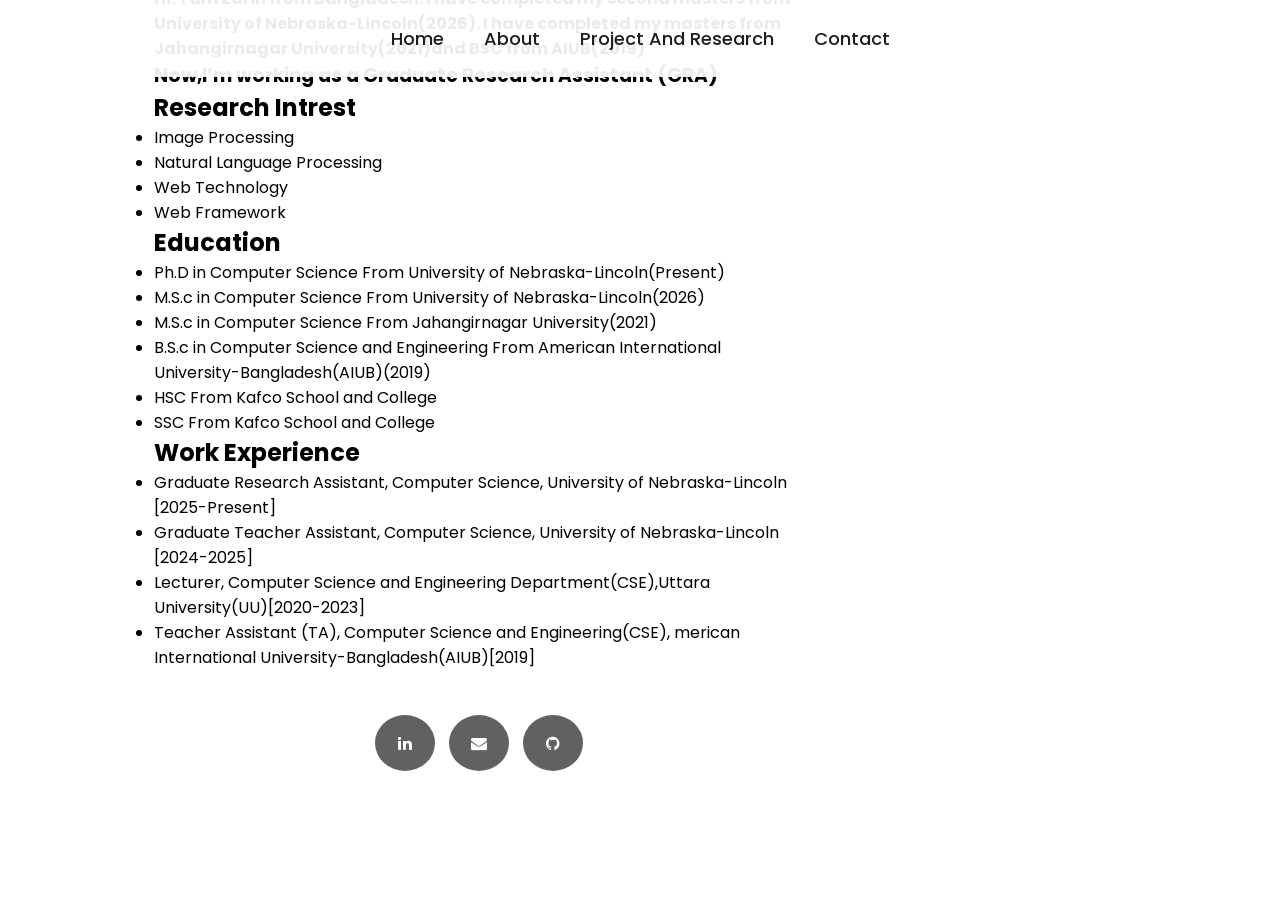
==== Other/About.html @ c78e75e3 "About.html" ====
<!DOCTYPE html>
<html lang="en">
<head>
    <meta charset="UTF-8">
    <title>Personal Portfolio Website</title>
    <!----CSS link----->
    <link rel="stylesheet" href="style.css">

		  <link rel="stylesheet" href="https://cdnjs.cloudflare.com/ajax/libs/font-awesome/4.7.0/css/font-awesome.min.css">
</head>
<body>
   
           

    <div class="hero">
             <nav>
           

            <ul>
                <li><a href="../index">Home</a></li>
                <li><a href="About">About</a></li>
                <li><a href="Research">Project And Research</a></li>
                <li><a href="Contact">Contact</a></li>
            </ul>


        </nav>
        <div class="content">
            <span class="title"></span>
			<h2>Short Biodata</h2>
            <h4>Hi! I am Zarin from Bangladesh. I have completed my second masters from University of Nebraska-Lincoln(2026). I have completed my masters from Jahangirnagar University(2021)and BSC from AIUB(2019)</h4>
            <h3>Now,I’m working as a Graduate Research Assistant (GRA) </h3>
			<h2>Research Intrest</h2>
			<div>
             <ul>
			 <li>
			Image Processing
			</li>
			<li>
			 Natural Language Processing
             </li>
			 <li>
			 Web Technology
			 </li>
             <li>
			 Web Framework
			 </li>
			</ul>
			
			<h2>Education</h2>
             <ul>
			 <li>
			 Ph.D in Computer Science From University of Nebraska-Lincoln(Present)
             </li>
			 <li>
			 M.S.c in Computer Science From University of Nebraska-Lincoln(2026)
             </li>
			<li>
			 M.S.c in Computer Science From Jahangirnagar University(2021)
             </li>
			 <li>
			 B.S.c in Computer Science and Engineering From American International University-Bangladesh(AIUB)(2019)
			 </li>
             <li>
			 HSC From Kafco School and College
			 </li>
			  <li>
			 SSC From Kafco School and College
			 </li>
			</ul>
						
			<h2>Work Experience</h2>
             <ul>
			 <li>
             Graduate Research Assistant, Computer Science, University of Nebraska-Lincoln [2025-Present]
             </li>
			<li>
             Graduate Teacher Assistant, Computer Science, University of Nebraska-Lincoln [2024-2025]
             </li>
			<li>
             Lecturer, Computer Science and Engineering Department(CSE),Uttara University(UU)[2020-2023]
             </li>
			 <li>
             Teacher Assistant (TA), Computer Science and Engineering(CSE), merican International University-Bangladesh(AIUB)[2019]
			 </li>
			</ul>
             <center>
		<footer>
			<a href="https://www.linkedin.com/in/israt-zarin/" class="fa fa-linkedin"></a>
			<a href="mailto:zarindola@gmail.com" class="fa fa-envelope"></a>
			<a href="https://github.com/ZarinIsrat" class="fa fa-github"></a>
		</footer>
		</center>	
          
        </div>
    </div>
</body>
---- Other/style.css ----
@import url('https://fonts.googleapis.com/css2?family=Poppins:wght@400;500;600;700&display=swap');

*{
    margin:0;
    padding:0;
    box-sizing:border-box;
    font-family:'Poppins',sans-serif;
}

a{
    text-decoration:none;
}

/*=========================
        HERO SECTION
=========================*/
.hero{
    width:100%;
    min-height:100vh;
    background:url(img/bg1.jpg);
    background-size:cover;
    background-position:center;
    background-repeat:no-repeat;

    /* Keeps content below the fixed menu */
    padding-top:100px;
}

/*=========================
        NAVIGATION
=========================*/
nav{
    position:fixed;
    top:0;
    left:0;
    width:100%;

    display:flex;
    justify-content:center;
    align-items:center;

    padding:25px 0;

    background:rgba(255,255,255,.92);

    z-index:1000;
}

.logo{
    max-height:60px;
}

nav ul{
    list-style:none;
}

nav ul li{
    display:inline-block;
    margin:0 18px;
}

nav ul li a{
    color:#1d1d24;
    position:relative;
    padding:5px 0;
    font-size:18px;
    font-weight:500;
}

nav ul li a:hover{
    color:#fd4766;
}

nav ul li a:after{
    content:"";
    position:absolute;
    left:0;
    bottom:0;
    width:0;
    height:3px;
    background:#fd4766;
    transition:.3s;
}

nav ul li a:hover:after{
    width:100%;
}

/*=========================
        BUTTON
=========================*/
.btn{
    color:#fff;
    font-size:16px;
    text-transform:uppercase;
    letter-spacing:2px;
    padding:16px 40px;
    border-radius:500px;
    display:inline-block;
    font-weight:500;
    transition:.4s;
    background:#fd4766;
    border:2px solid #fd4766;
}

.btn:hover{
    background:transparent;
    color:#fd4766;
    border-color:#fd4766;
}

/*=========================
      HOME PAGE CONTENT
=========================*/
.content{
    position:absolute;
    top:40%;
    left:12%;
    transform:translateY(-50%);
    max-width:650px;
}

.content .title{
    color:#1f1f25;
    font-size:15px;
    text-transform:uppercase;
    letter-spacing:4px;
    display:inline-block;
    margin-bottom:20px;
    background:linear-gradient(
        120deg,
        #1c99fe 20.69%,
        #7644ff 50.19%,
        #fd4766 79.69%
    );
    -webkit-background-clip:text;
    -webkit-text-fill-color:transparent;
}

.content h1{
    color:#1f1f25;
    font-size:75px;
    font-weight:900;
    line-height:90px;
    width:70%;
}

.content h1 span{
    color:#fd4766;
}

.content p{
    width:55%;
    color:#757575;
    margin-top:25px;
    margin-bottom:30px;
}

/*=========================
   ABOUT / RESEARCH /
      CONTACT PAGES
=========================*/
.about{
    width:80%;
    margin:40px auto;
    color:#1f1f25;
    line-height:1.8;
}

.about h2{
    margin-top:25px;
    margin-bottom:10px;
}

.about h3,
.about h4{
    margin-bottom:15px;
}

.about ul{
    margin-left:25px;
    margin-bottom:20px;
}

.about li{
    margin-bottom:8px;
}

/*=========================
        FOOTER
=========================*/
footer{
    margin-top:40px;
    margin-bottom:20px;
    text-align:center;
}

.fa{
    padding:20px;
    font-size:30px;
    width:60px;
    text-align:center;
    text-decoration:none;
    margin:5px;
}

.fa:hover{
    opacity:.7;
}

.fa-linkedin,
.fa-github,
.fa-envelope{
    background:#606162;
    color:#fff;
    border-radius:50%;
}
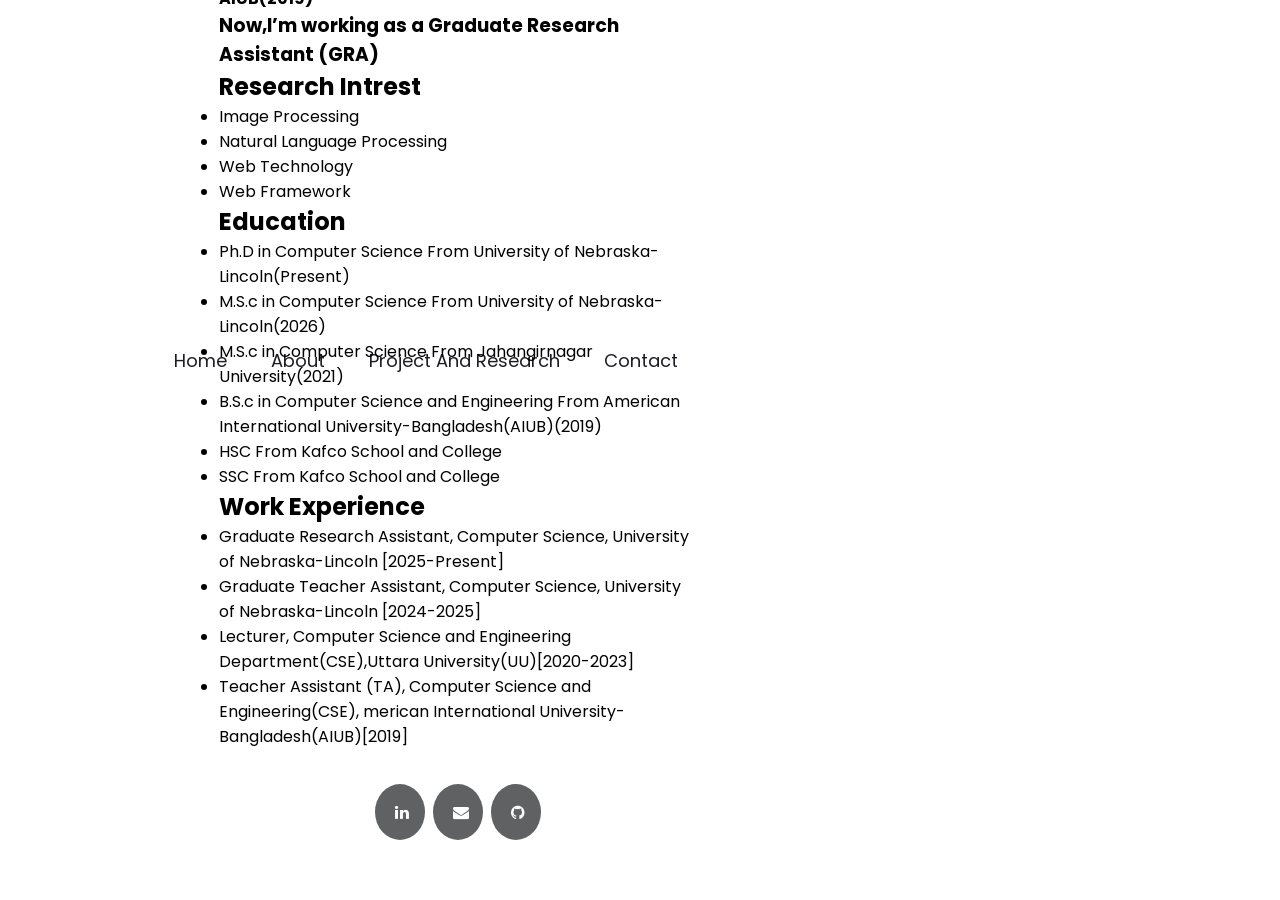
==== commit 77454f53: "About.html" ====
--- a/Other/About.html
+++ b/Other/About.html
@@ -12,7 +12,7 @@
    
            
 
-    <div class="hero">
+    <div class="content">
              <nav>
            
 
--- a/Other/style.css
+++ b/Other/style.css
@@ -11,9 +11,9 @@
     text-decoration:none;
 }
 
-/*=========================
-        HERO SECTION
-=========================*/
+/*==========================
+        HERO
+===========================*/
 .hero{
     width:100%;
     min-height:100vh;
@@ -21,33 +21,17 @@
     background-size:cover;
     background-position:center;
     background-repeat:no-repeat;
-
-    /* Keeps content below the fixed menu */
-    padding-top:100px;
 }
 
-/*=========================
+/*==========================
         NAVIGATION
-=========================*/
+===========================*/
 nav{
-    position:fixed;
-    top:0;
-    left:0;
     width:100%;
-
     display:flex;
     justify-content:center;
     align-items:center;
-
-    padding:25px 0;
-
-    background:rgba(255,255,255,.92);
-
-    z-index:1000;
-}
-
-.logo{
-    max-height:60px;
+    padding:30px 0;
 }
 
 nav ul{
@@ -56,7 +40,7 @@
 
 nav ul li{
     display:inline-block;
-    margin:0 18px;
+    padding:10px 20px;
 }
 
 nav ul li a{
@@ -64,7 +48,6 @@
     position:relative;
     padding:5px 0;
     font-size:18px;
-    font-weight:500;
 }
 
 nav ul li a:hover{
@@ -86,9 +69,9 @@
     width:100%;
 }
 
-/*=========================
+/*==========================
         BUTTON
-=========================*/
+===========================*/
 .btn{
     color:#fff;
     font-size:16px;
@@ -109,15 +92,14 @@
     border-color:#fd4766;
 }
 
-/*=========================
-      HOME PAGE CONTENT
-=========================*/
+/*==========================
+      HOME PAGE
+===========================*/
 .content{
     position:absolute;
     top:40%;
     left:12%;
     transform:translateY(-50%);
-    max-width:650px;
 }
 
 .content .title{
@@ -127,12 +109,7 @@
     letter-spacing:4px;
     display:inline-block;
     margin-bottom:20px;
-    background:linear-gradient(
-        120deg,
-        #1c99fe 20.69%,
-        #7644ff 50.19%,
-        #fd4766 79.69%
-    );
+    background:linear-gradient(120deg,#1c99fe 20.69%,#7644ff 50.19%,#fd4766 79.69%);
     -webkit-background-clip:text;
     -webkit-text-fill-color:transparent;
 }
@@ -156,13 +133,12 @@
     margin-bottom:30px;
 }
 
-/*=========================
-   ABOUT / RESEARCH /
-      CONTACT PAGES
-=========================*/
+/*==========================
+ OTHER PAGES
+===========================*/
 .about{
     width:80%;
-    margin:40px auto;
+    margin:30px auto;
     color:#1f1f25;
     line-height:1.8;
 }
@@ -186,22 +162,21 @@
     margin-bottom:8px;
 }
 
-/*=========================
-        FOOTER
-=========================*/
+/*==========================
+ FOOTER
+===========================*/
 footer{
-    margin-top:40px;
-    margin-bottom:20px;
     text-align:center;
+    padding:30px 0;
 }
 
 .fa{
     padding:20px;
     font-size:30px;
-    width:60px;
+    width:50px;
     text-align:center;
     text-decoration:none;
-    margin:5px;
+    margin:5px 2px;
 }
 
 .fa:hover{
@@ -212,6 +187,6 @@
 .fa-github,
 .fa-envelope{
     background:#606162;
-    color:#fff;
+    color:white;
     border-radius:50%;
 }
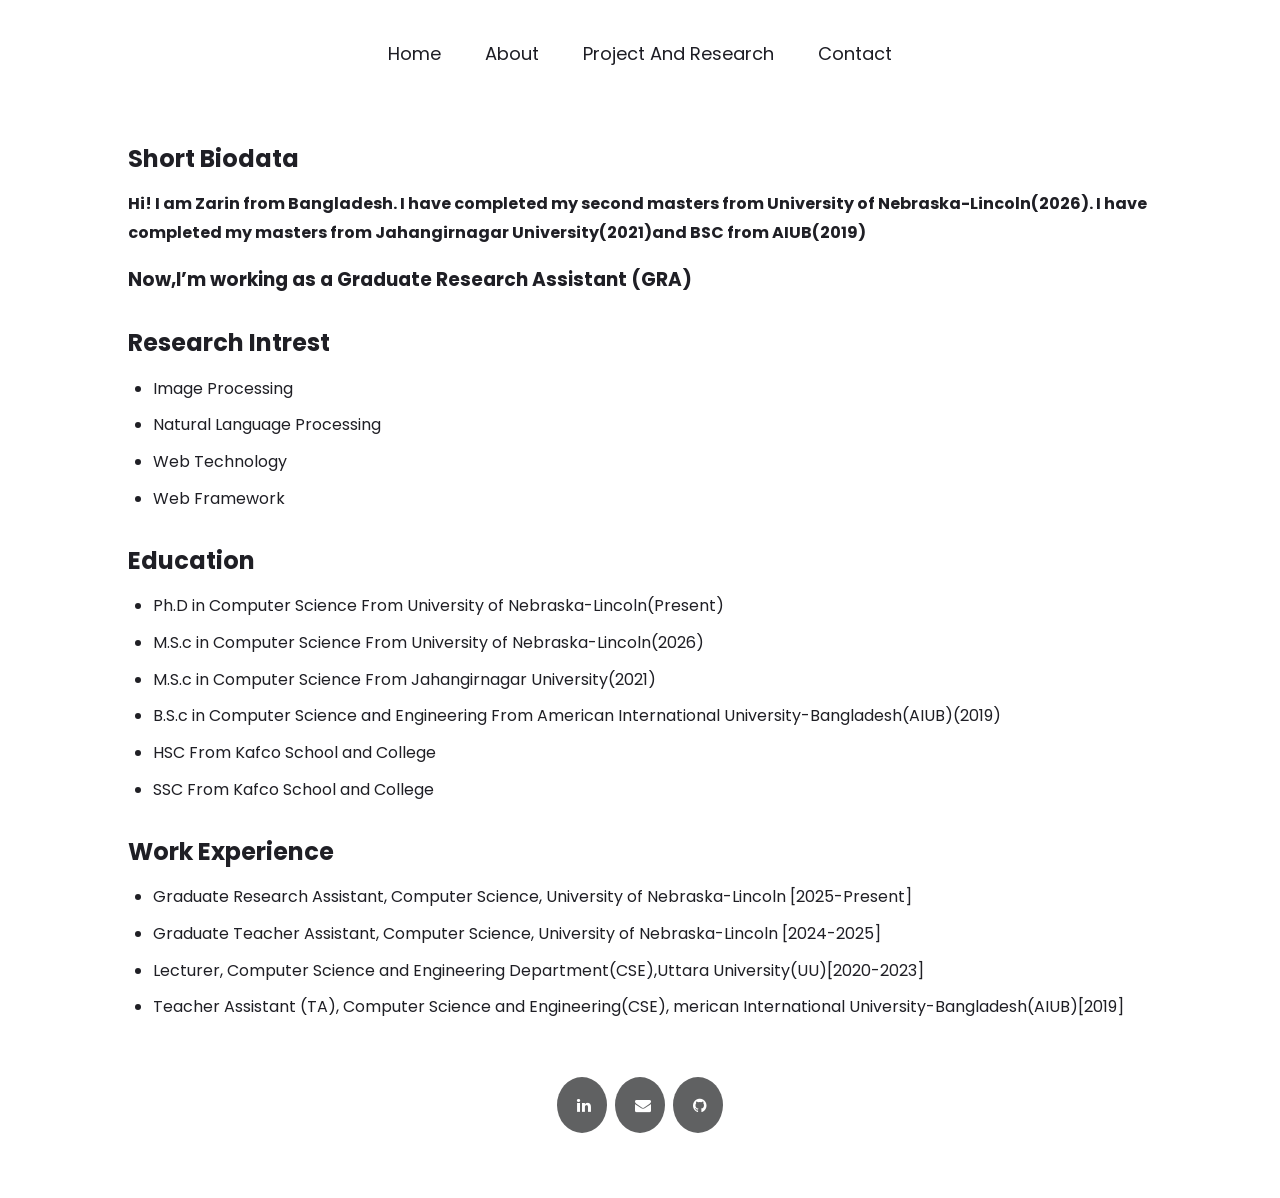
==== commit b5472c61: "About.html" ====
--- a/Other/About.html
+++ b/Other/About.html
@@ -12,7 +12,7 @@
    
            
 
-    <div class="content">
+    <div class="hero">
              <nav>
            
 
@@ -25,7 +25,7 @@
 
 
         </nav>
-        <div class="content">
+        <div class="about">
             <span class="title"></span>
 			<h2>Short Biodata</h2>
             <h4>Hi! I am Zarin from Bangladesh. I have completed my second masters from University of Nebraska-Lincoln(2026). I have completed my masters from Jahangirnagar University(2021)and BSC from AIUB(2019)</h4>
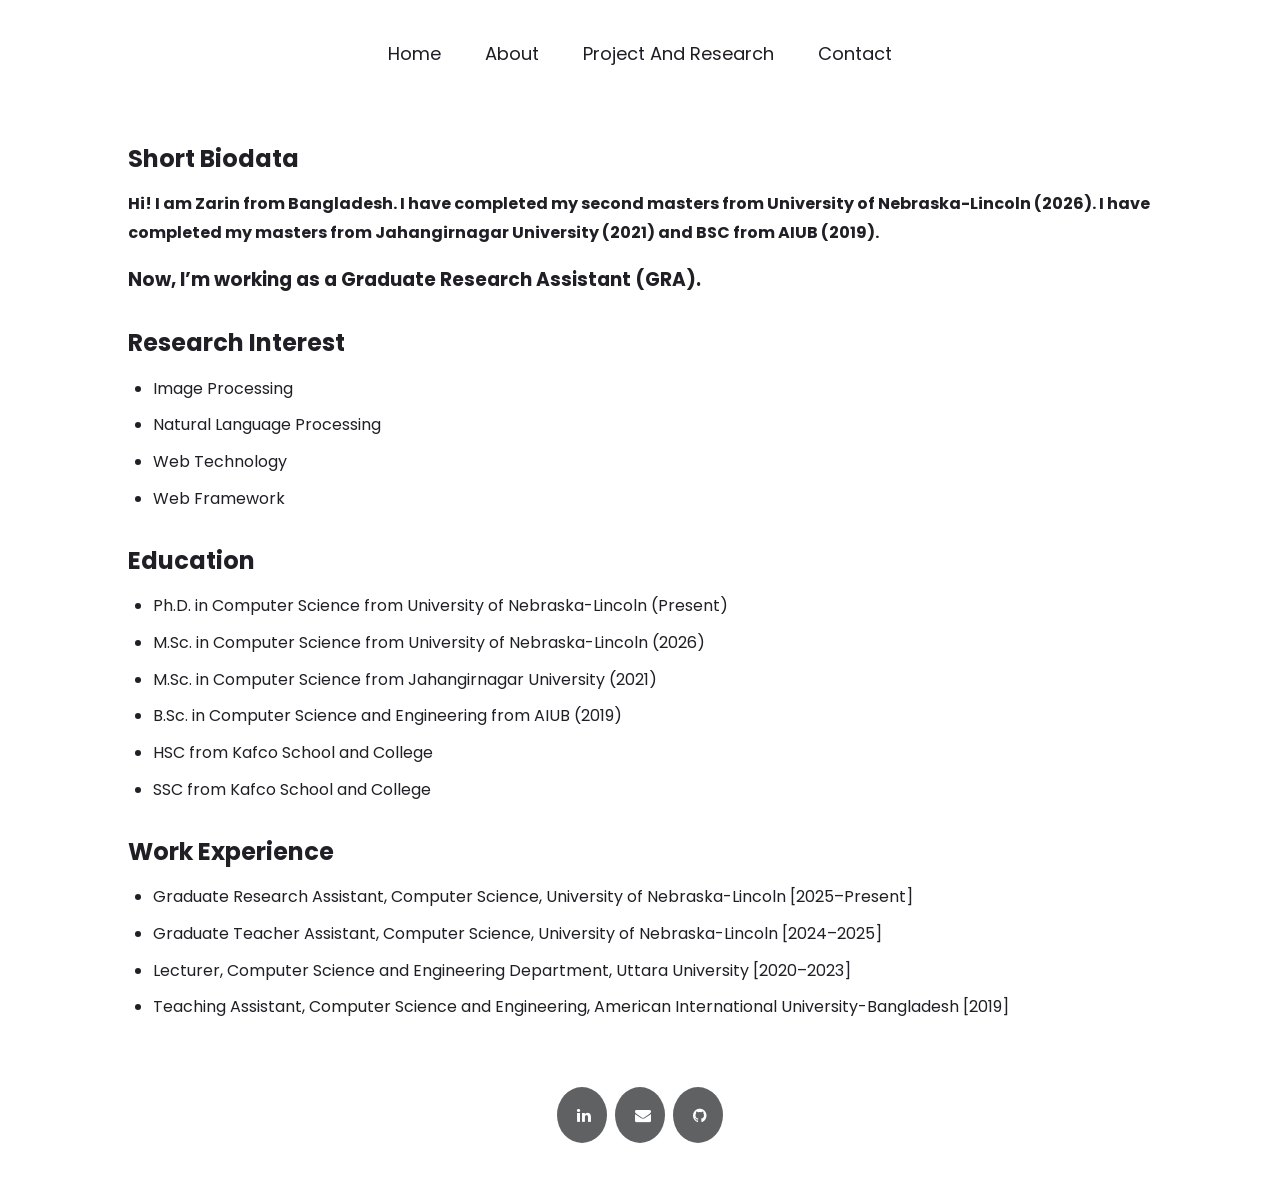
==== commit 158863e7: "About.html" ====
--- a/Other/About.html
+++ b/Other/About.html
@@ -1,97 +1,103 @@
 <!DOCTYPE html>
 <html lang="en">
+
 <head>
     <meta charset="UTF-8">
     <title>Personal Portfolio Website</title>
-    <!----CSS link----->
-    <link rel="stylesheet" href="style.css">
 
-		  <link rel="stylesheet" href="https://cdnjs.cloudflare.com/ajax/libs/font-awesome/4.7.0/css/font-awesome.min.css">
+    <link rel="stylesheet" href="../style.css">
+
+    <link rel="stylesheet"
+          href="https://cdnjs.cloudflare.com/ajax/libs/font-awesome/4.7.0/css/font-awesome.min.css">
 </head>
+
 <body>
-   
-           
 
-    <div class="hero">
-             <nav>
-           
+<div class="hero">
 
-            <ul>
-                <li><a href="../index">Home</a></li>
-                <li><a href="About">About</a></li>
-                <li><a href="Research">Project And Research</a></li>
-                <li><a href="Contact">Contact</a></li>
-            </ul>
+    <nav>
+        <ul>
+            <li><a href="../index.html">Home</a></li>
+            <li><a href="About.html">About</a></li>
+            <li><a href="Research.html">Project And Research</a></li>
+            <li><a href="Contact.html">Contact</a></li>
+        </ul>
+    </nav>
 
+    <div class="about">
 
-        </nav>
-        <div class="about">
-            <span class="title"></span>
-			<h2>Short Biodata</h2>
-            <h4>Hi! I am Zarin from Bangladesh. I have completed my second masters from University of Nebraska-Lincoln(2026). I have completed my masters from Jahangirnagar University(2021)and BSC from AIUB(2019)</h4>
-            <h3>Now,I’m working as a Graduate Research Assistant (GRA) </h3>
-			<h2>Research Intrest</h2>
-			<div>
-             <ul>
-			 <li>
-			Image Processing
-			</li>
-			<li>
-			 Natural Language Processing
-             </li>
-			 <li>
-			 Web Technology
-			 </li>
-             <li>
-			 Web Framework
-			 </li>
-			</ul>
-			
-			<h2>Education</h2>
-             <ul>
-			 <li>
-			 Ph.D in Computer Science From University of Nebraska-Lincoln(Present)
-             </li>
-			 <li>
-			 M.S.c in Computer Science From University of Nebraska-Lincoln(2026)
-             </li>
-			<li>
-			 M.S.c in Computer Science From Jahangirnagar University(2021)
-             </li>
-			 <li>
-			 B.S.c in Computer Science and Engineering From American International University-Bangladesh(AIUB)(2019)
-			 </li>
-             <li>
-			 HSC From Kafco School and College
-			 </li>
-			  <li>
-			 SSC From Kafco School and College
-			 </li>
-			</ul>
-						
-			<h2>Work Experience</h2>
-             <ul>
-			 <li>
-             Graduate Research Assistant, Computer Science, University of Nebraska-Lincoln [2025-Present]
-             </li>
-			<li>
-             Graduate Teacher Assistant, Computer Science, University of Nebraska-Lincoln [2024-2025]
-             </li>
-			<li>
-             Lecturer, Computer Science and Engineering Department(CSE),Uttara University(UU)[2020-2023]
-             </li>
-			 <li>
-             Teacher Assistant (TA), Computer Science and Engineering(CSE), merican International University-Bangladesh(AIUB)[2019]
-			 </li>
-			</ul>
-             <center>
-		<footer>
-			<a href="https://www.linkedin.com/in/israt-zarin/" class="fa fa-linkedin"></a>
-			<a href="mailto:zarindola@gmail.com" class="fa fa-envelope"></a>
-			<a href="https://github.com/ZarinIsrat" class="fa fa-github"></a>
-		</footer>
-		</center>	
-          
-        </div>
+        <span class="title"></span>
+
+        <h2>Short Biodata</h2>
+
+        <h4>
+            Hi! I am Zarin from Bangladesh. I have completed my second masters
+            from University of Nebraska-Lincoln (2026). I have completed my
+            masters from Jahangirnagar University (2021) and BSC from AIUB (2019).
+        </h4>
+
+        <h3>
+            Now, I’m working as a Graduate Research Assistant (GRA).
+        </h3>
+
+        <h2>Research Interest</h2>
+
+        <ul>
+            <li>Image Processing</li>
+            <li>Natural Language Processing</li>
+            <li>Web Technology</li>
+            <li>Web Framework</li>
+        </ul>
+
+        <h2>Education</h2>
+
+        <ul>
+            <li>Ph.D. in Computer Science from University of Nebraska-Lincoln (Present)</li>
+            <li>M.Sc. in Computer Science from University of Nebraska-Lincoln (2026)</li>
+            <li>M.Sc. in Computer Science from Jahangirnagar University (2021)</li>
+            <li>B.Sc. in Computer Science and Engineering from AIUB (2019)</li>
+            <li>HSC from Kafco School and College</li>
+            <li>SSC from Kafco School and College</li>
+        </ul>
+
+        <h2>Work Experience</h2>
+
+        <ul>
+            <li>
+                Graduate Research Assistant, Computer Science,
+                University of Nebraska-Lincoln [2025–Present]
+            </li>
+
+            <li>
+                Graduate Teacher Assistant, Computer Science,
+                University of Nebraska-Lincoln [2024–2025]
+            </li>
+
+            <li>
+                Lecturer, Computer Science and Engineering Department,
+                Uttara University [2020–2023]
+            </li>
+
+            <li>
+                Teaching Assistant, Computer Science and Engineering,
+                American International University-Bangladesh [2019]
+            </li>
+        </ul>
+
     </div>
+
+    <footer>
+        <a href="https://www.linkedin.com/in/israt-zarin/"
+           class="fa fa-linkedin"></a>
+
+        <a href="mailto:zarindola@gmail.com"
+           class="fa fa-envelope"></a>
+
+        <a href="https://github.com/ZarinIsrat"
+           class="fa fa-github"></a>
+    </footer>
+
+</div>
+
 </body>
+</html>
--- a/style.css
+++ b/style.css
@@ -0,0 +1,192 @@
+@import url('https://fonts.googleapis.com/css2?family=Poppins:wght@400;500;600;700&display=swap');
+
+*{
+    margin:0;
+    padding:0;
+    box-sizing:border-box;
+    font-family:'Poppins',sans-serif;
+}
+
+a{
+    text-decoration:none;
+}
+
+/*==========================
+        HERO
+===========================*/
+.hero{
+    width:100%;
+    min-height:100vh;
+    background:url(img/bg1.jpg);
+    background-size:cover;
+    background-position:center;
+    background-repeat:no-repeat;
+}
+
+/*==========================
+        NAVIGATION
+===========================*/
+nav{
+    width:100%;
+    display:flex;
+    justify-content:center;
+    align-items:center;
+    padding:30px 0;
+}
+
+nav ul{
+    list-style:none;
+}
+
+nav ul li{
+    display:inline-block;
+    padding:10px 20px;
+}
+
+nav ul li a{
+    color:#1d1d24;
+    position:relative;
+    padding:5px 0;
+    font-size:18px;
+}
+
+nav ul li a:hover{
+    color:#fd4766;
+}
+
+nav ul li a:after{
+    content:"";
+    position:absolute;
+    left:0;
+    bottom:0;
+    width:0;
+    height:3px;
+    background:#fd4766;
+    transition:.3s;
+}
+
+nav ul li a:hover:after{
+    width:100%;
+}
+
+/*==========================
+        BUTTON
+===========================*/
+.btn{
+    color:#fff;
+    font-size:16px;
+    text-transform:uppercase;
+    letter-spacing:2px;
+    padding:16px 40px;
+    border-radius:500px;
+    display:inline-block;
+    font-weight:500;
+    transition:.4s;
+    background:#fd4766;
+    border:2px solid #fd4766;
+}
+
+.btn:hover{
+    background:transparent;
+    color:#fd4766;
+    border-color:#fd4766;
+}
+
+/*==========================
+      HOME PAGE
+===========================*/
+.content{
+    position:absolute;
+    top:40%;
+    left:12%;
+    transform:translateY(-50%);
+}
+
+.content .title{
+    color:#1f1f25;
+    font-size:15px;
+    text-transform:uppercase;
+    letter-spacing:4px;
+    display:inline-block;
+    margin-bottom:20px;
+    background:linear-gradient(120deg,#1c99fe 20.69%,#7644ff 50.19%,#fd4766 79.69%);
+    -webkit-background-clip:text;
+    -webkit-text-fill-color:transparent;
+}
+
+.content h1{
+    color:#1f1f25;
+    font-size:75px;
+    font-weight:900;
+    line-height:90px;
+    width:70%;
+}
+
+.content h1 span{
+    color:#fd4766;
+}
+
+.content p{
+    width:55%;
+    color:#757575;
+    margin-top:25px;
+    margin-bottom:30px;
+}
+
+/*==========================
+ OTHER PAGES
+===========================*/
+.about{
+    width:80%;
+    margin:30px auto;
+    color:#1f1f25;
+    line-height:1.8;
+}
+
+.about h2{
+    margin-top:25px;
+    margin-bottom:10px;
+}
+
+.about h3,
+.about h4{
+    margin-bottom:15px;
+}
+
+.about ul{
+    margin-left:25px;
+    margin-bottom:20px;
+}
+
+.about li{
+    margin-bottom:8px;
+}
+
+/*==========================
+ FOOTER
+===========================*/
+footer{
+    text-align:center;
+    padding:30px 0;
+}
+
+.fa{
+    padding:20px;
+    font-size:30px;
+    width:50px;
+    text-align:center;
+    text-decoration:none;
+    margin:5px 2px;
+}
+
+.fa:hover{
+    opacity:.7;
+}
+
+.fa-linkedin,
+.fa-github,
+.fa-envelope{
+    background:#606162;
+    color:white;
+    border-radius:50%;
+}
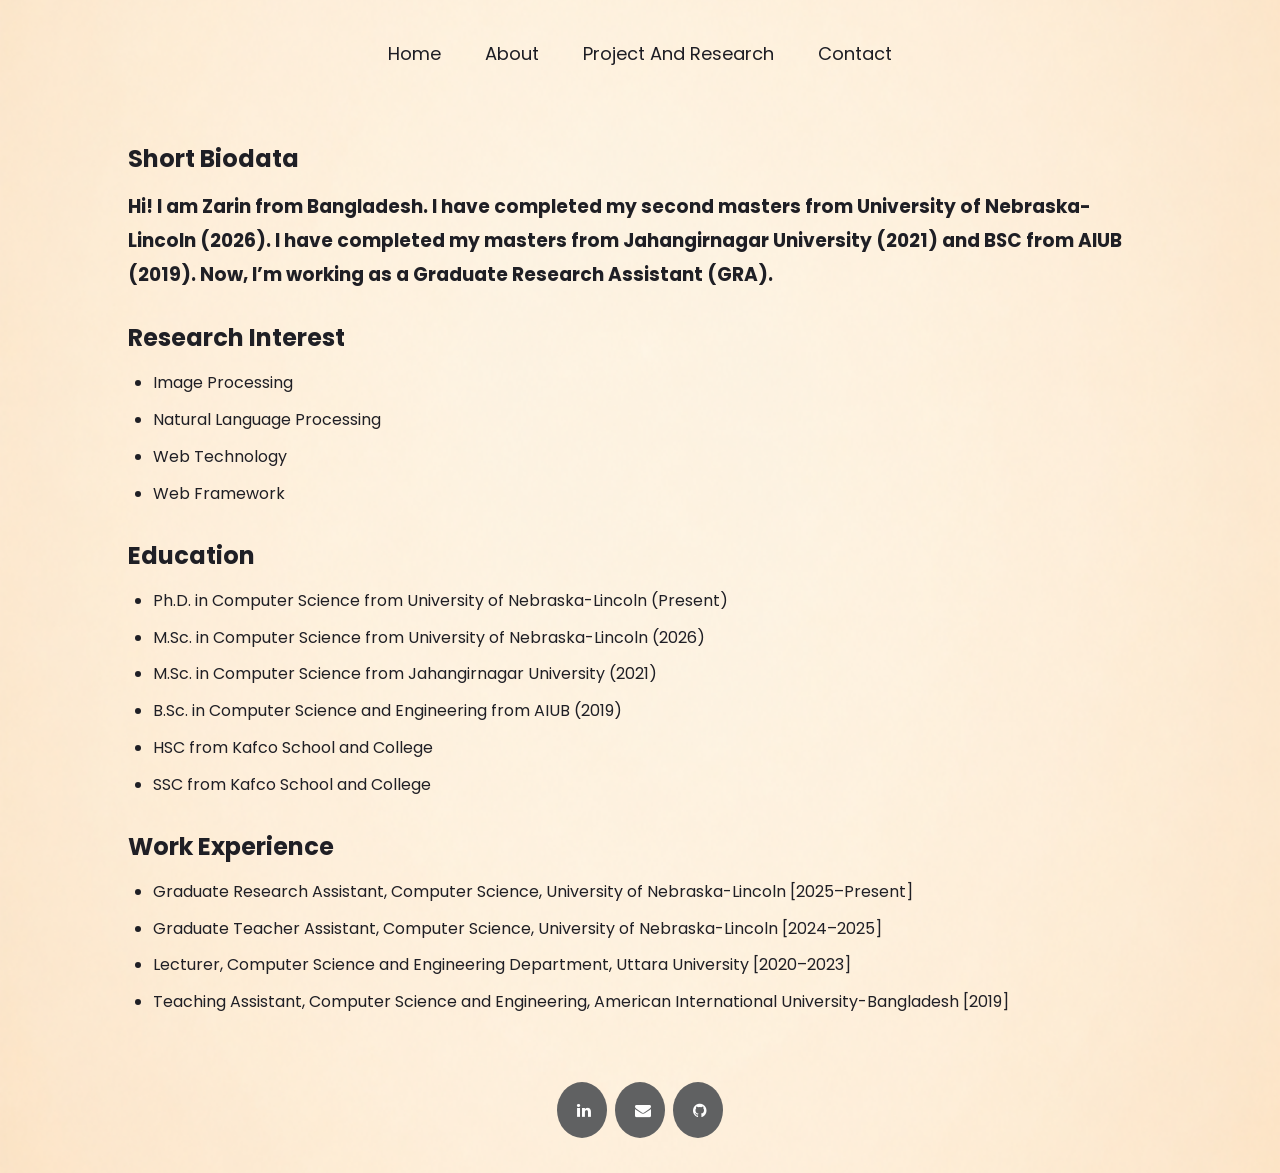
==== commit d836df70: "About.html" ====
--- a/Other/About.html
+++ b/Other/About.html
@@ -30,15 +30,14 @@
 
         <h2>Short Biodata</h2>
 
-        <h4>
+        <h3>
             Hi! I am Zarin from Bangladesh. I have completed my second masters
             from University of Nebraska-Lincoln (2026). I have completed my
             masters from Jahangirnagar University (2021) and BSC from AIUB (2019).
-        </h4>
-
-        <h3>
             Now, I’m working as a Graduate Research Assistant (GRA).
         </h3>
+
+            
 
         <h2>Research Interest</h2>
 
--- a/style.css
+++ b/style.css
@@ -17,7 +17,7 @@
 .hero{
     width:100%;
     min-height:100vh;
-    background:url(img/bg1.jpg);
+    background:url(2.png);
     background-size:cover;
     background-position:center;
     background-repeat:no-repeat;
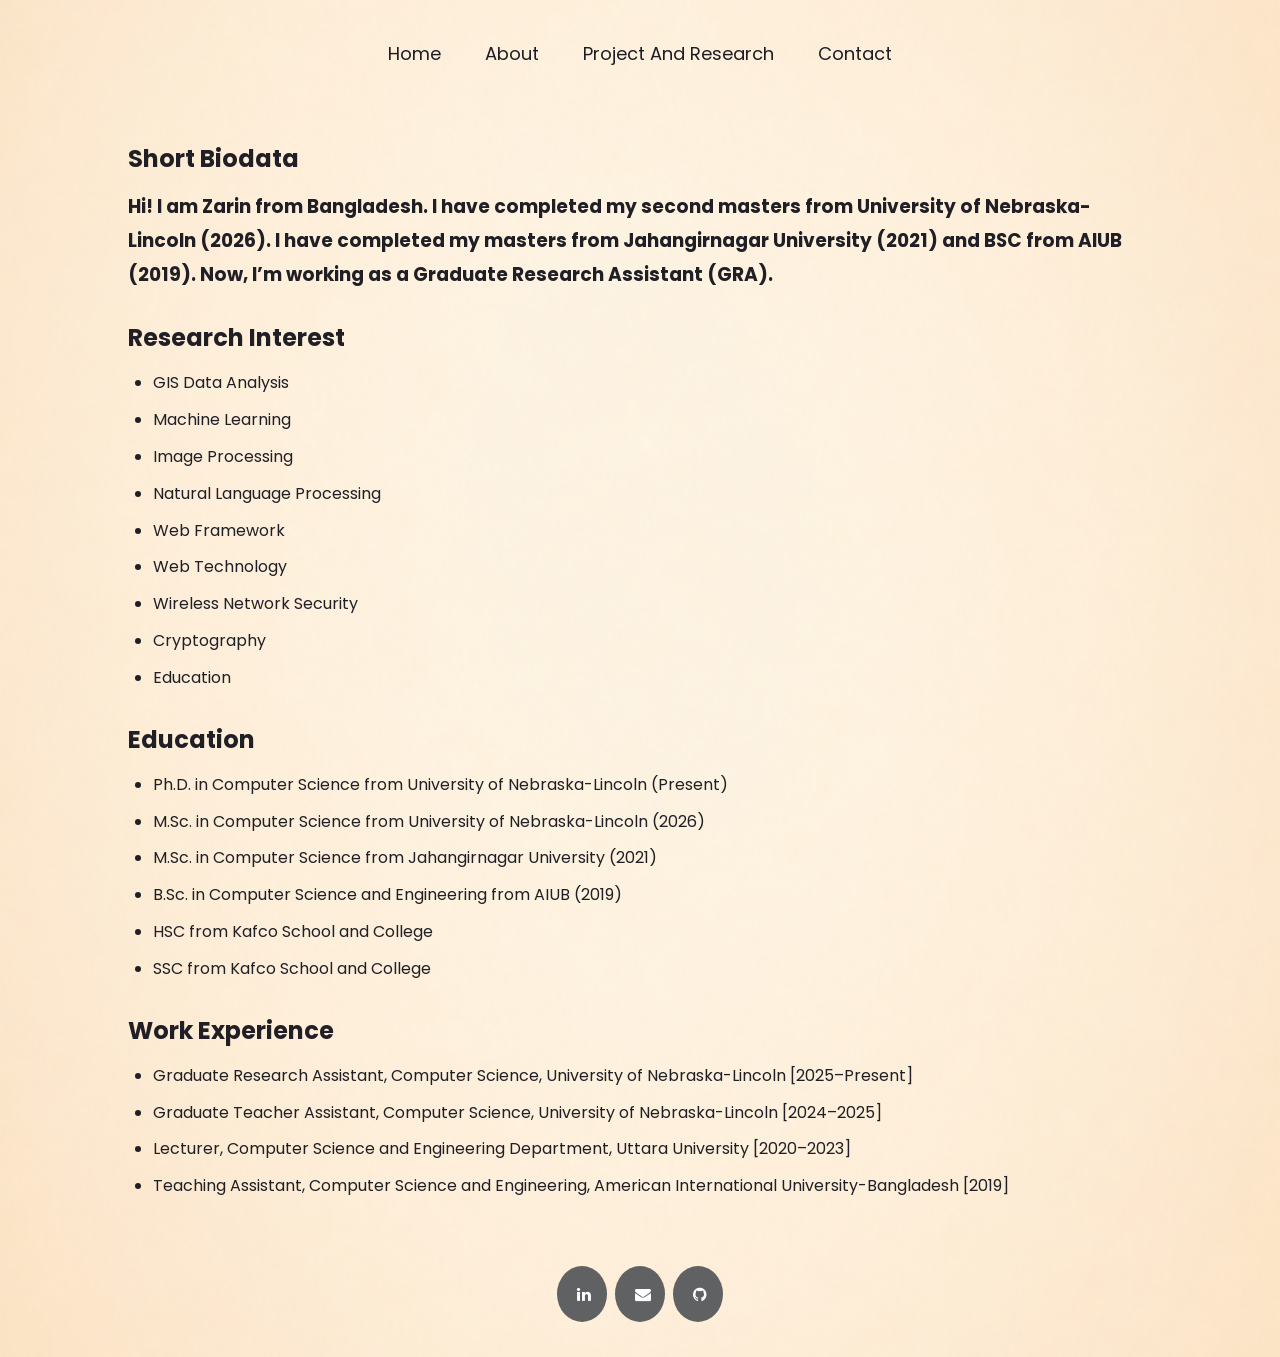
==== commit f36e317c: "About.html" ====
--- a/Other/About.html
+++ b/Other/About.html
@@ -37,16 +37,20 @@
             Now, I’m working as a Graduate Research Assistant (GRA).
         </h3>
 
-            
 
         <h2>Research Interest</h2>
 
-        <ul>
-            <li>Image Processing</li>
-            <li>Natural Language Processing</li>
-            <li>Web Technology</li>
-            <li>Web Framework</li>
-        </ul>
+<ul>
+    <li>GIS Data Analysis</li>
+    <li>Machine Learning</li>
+    <li>Image Processing</li>
+    <li>Natural Language Processing</li>
+    <li>Web Framework</li>
+     <li>Web Technology</li>
+    <li>Wireless Network Security</li>
+    <li>Cryptography</li>
+    <li>Education</li>
+</ul>
 
         <h2>Education</h2>
 
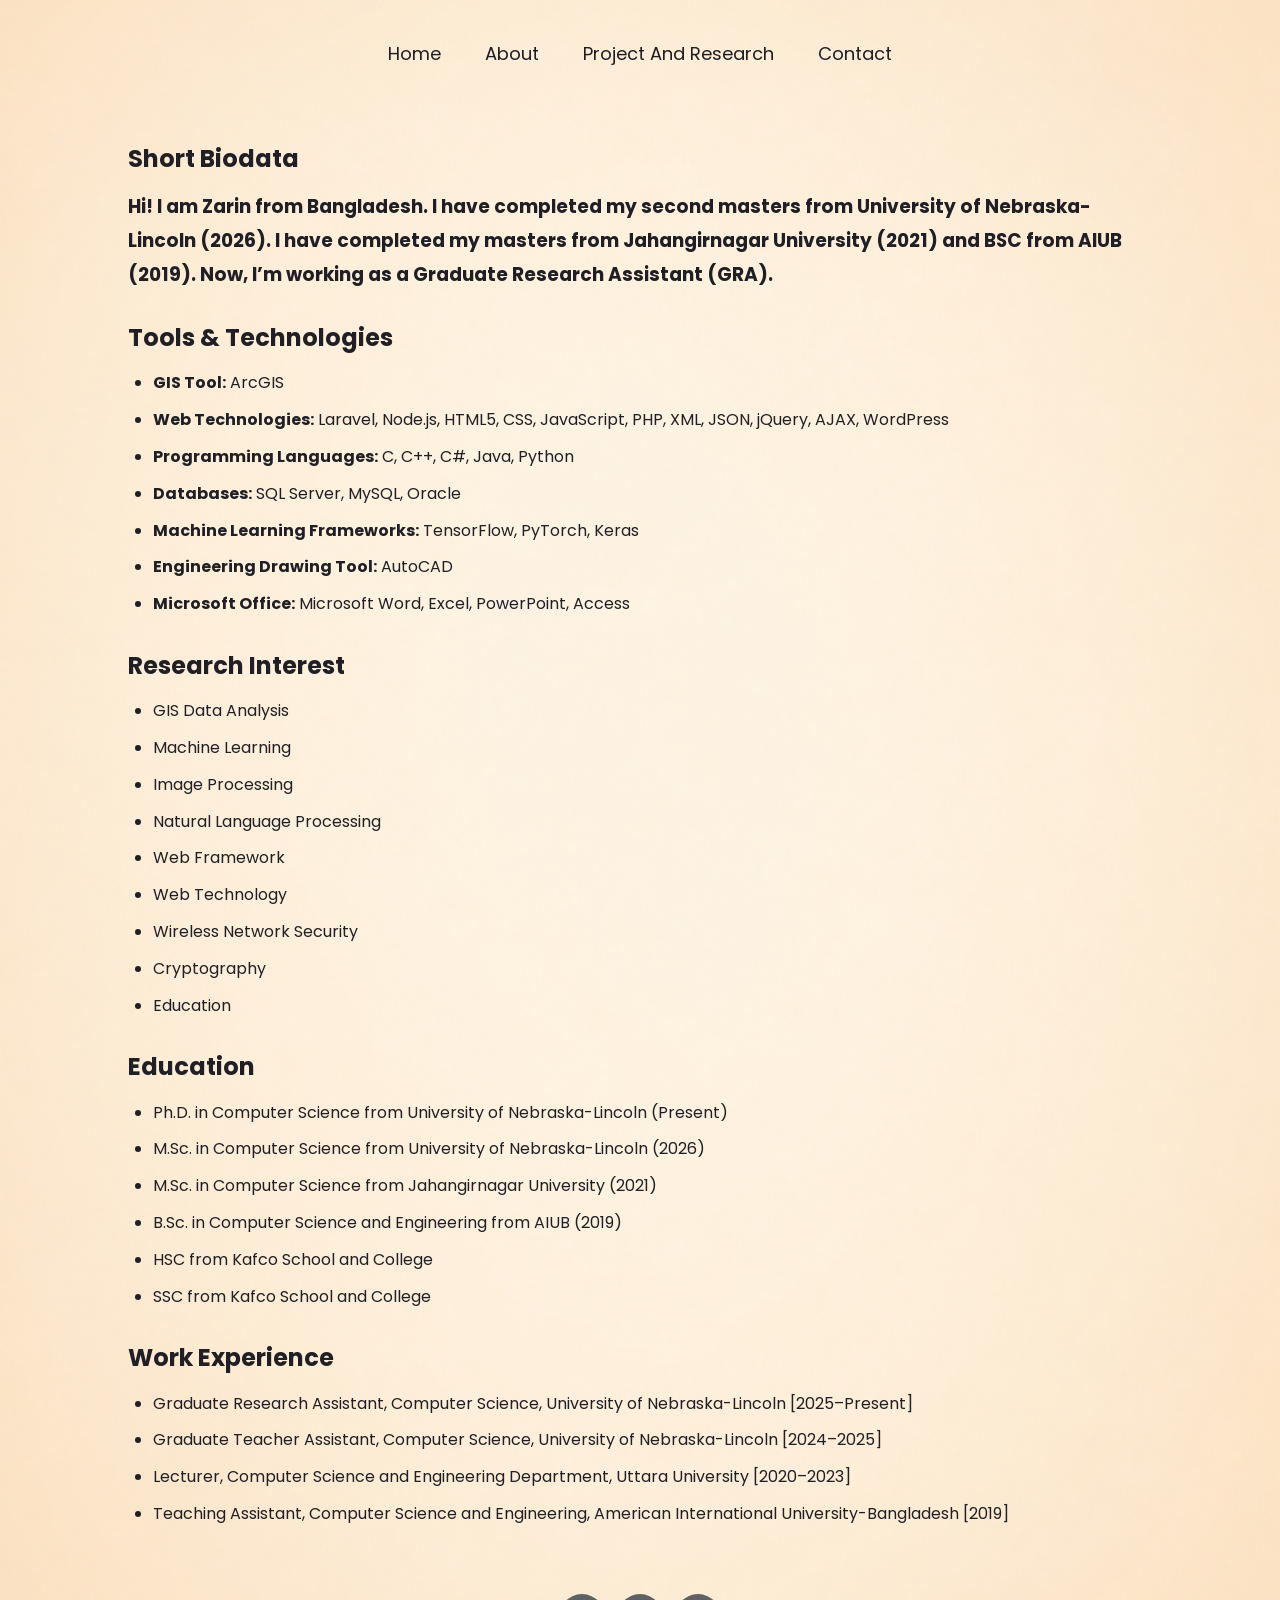
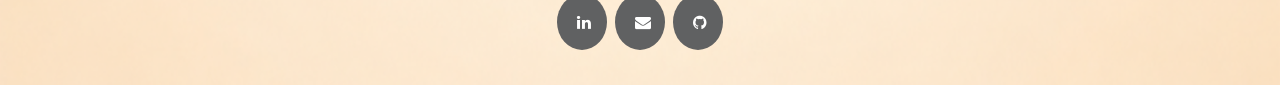
==== commit 1d4dadbe: "About.html" ====
--- a/Other/About.html
+++ b/Other/About.html
@@ -36,6 +36,36 @@
             masters from Jahangirnagar University (2021) and BSC from AIUB (2019).
             Now, I’m working as a Graduate Research Assistant (GRA).
         </h3>
+<h2>Tools & Technologies</h2>
+
+    <ul>
+        <li><strong>GIS Tool:</strong> ArcGIS</li>
+    
+        <li><strong>Web Technologies:</strong>
+            Laravel, Node.js, HTML5, CSS, JavaScript, PHP,
+            XML, JSON, jQuery, AJAX, WordPress
+        </li>
+    
+        <li><strong>Programming Languages:</strong>
+            C, C++, C#, Java, Python
+        </li>
+    
+        <li><strong>Databases:</strong>
+            SQL Server, MySQL, Oracle
+        </li>
+    
+        <li><strong>Machine Learning Frameworks:</strong>
+            TensorFlow, PyTorch, Keras
+        </li>
+    
+        <li><strong>Engineering Drawing Tool:</strong>
+            AutoCAD
+        </li>
+    
+        <li><strong>Microsoft Office:</strong>
+            Microsoft Word, Excel, PowerPoint, Access
+        </li>
+    </ul>
 
 
         <h2>Research Interest</h2>
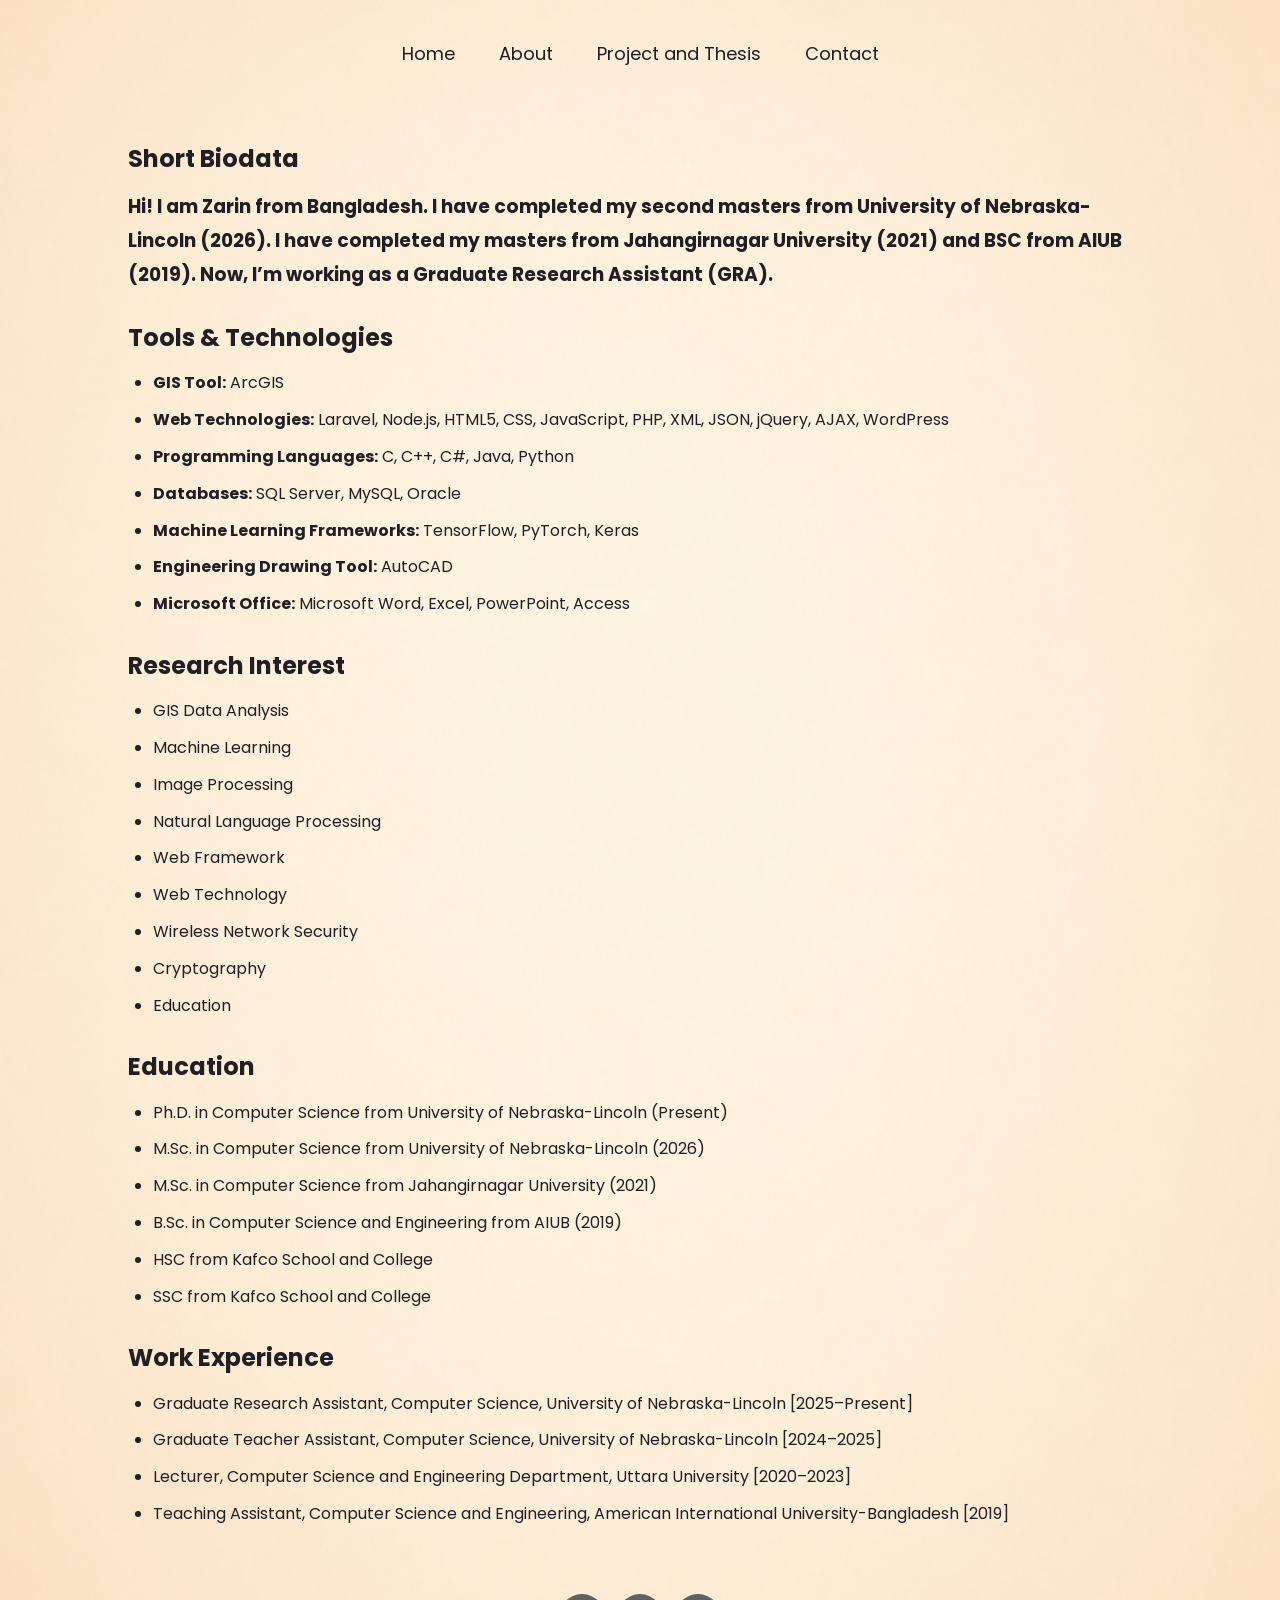
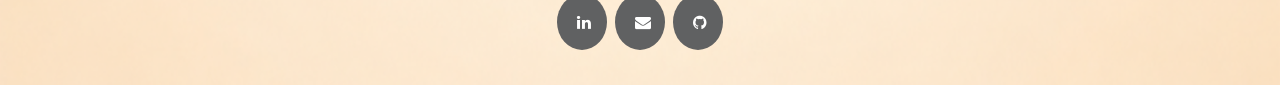
==== commit 231a70d6: "About.html" ====
--- a/Other/About.html
+++ b/Other/About.html
@@ -13,16 +13,16 @@
 
 <body>
 
-<div class="hero">
+    <div class="hero">
 
-    <nav>
-        <ul>
-            <li><a href="../index.html">Home</a></li>
-            <li><a href="About.html">About</a></li>
-            <li><a href="Research.html">Project And Research</a></li>
-            <li><a href="Contact.html">Contact</a></li>
-        </ul>
-    </nav>
+        <nav>
+            <ul>
+                <li><a href="../index.html">Home</a></li>
+                <li><a href="About.html">About</a></li>
+                <li><a href="Research.html">Project and Thesis</a></li>
+                <li><a href="Contact.html">Contact</a></li>
+            </ul>
+        </nav>
 
     <div class="about">
 
